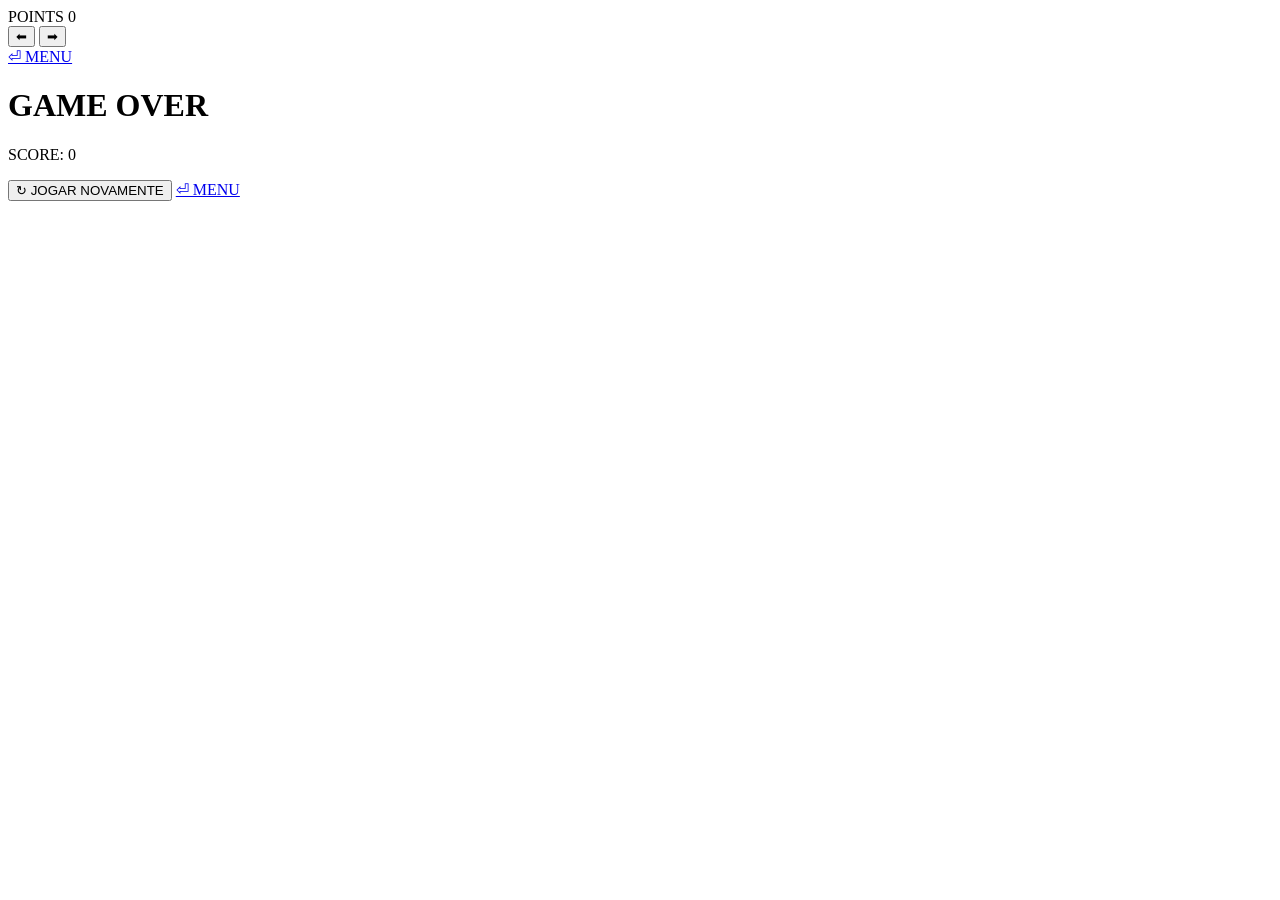
==== rush.html @ ddf9dbdd "Add files via upload" ====
<!DOCTYPE html>
<html lang="pt-br">
<head>
  <meta charset="UTF-8">
  <meta name="viewport" content="width=device-width, initial-scale=1.0">
  <title>JS RUSH – Corrida</title>

  <!-- CSS -->
  <link rel="stylesheet" href="css/default.css">
</head>

<body class="jogo arcade">

  <div class="game-overlay">

    <div class="hud">
      <span>POINTS</span>
      <span id="points">0</span>
    </div>

    <div id="field">
      <div id="player"></div>
    </div>

    <div class="controls">
      <button id="btn-left" class="control-btn">⬅</button>
      <button id="btn-right" class="control-btn">➡</button>
    </div>

    <a href="index.html" class="menu-btn small">⏎ MENU</a>
  </div>

  <div id="game-over" class="game-over hidden">
  <h1>GAME OVER</h1>
  <p>SCORE: <span id="final-score">0</span></p>

  <div class="game-over-buttons">
    <button id="restart" class="menu-btn">↻ JOGAR NOVAMENTE</button>
    <a href="index.html" class="menu-btn">⏎ MENU</a>
  </div>
</div>


  <!-- JS -->
  <script src="js/rush.js"></script>
</body>
</html>
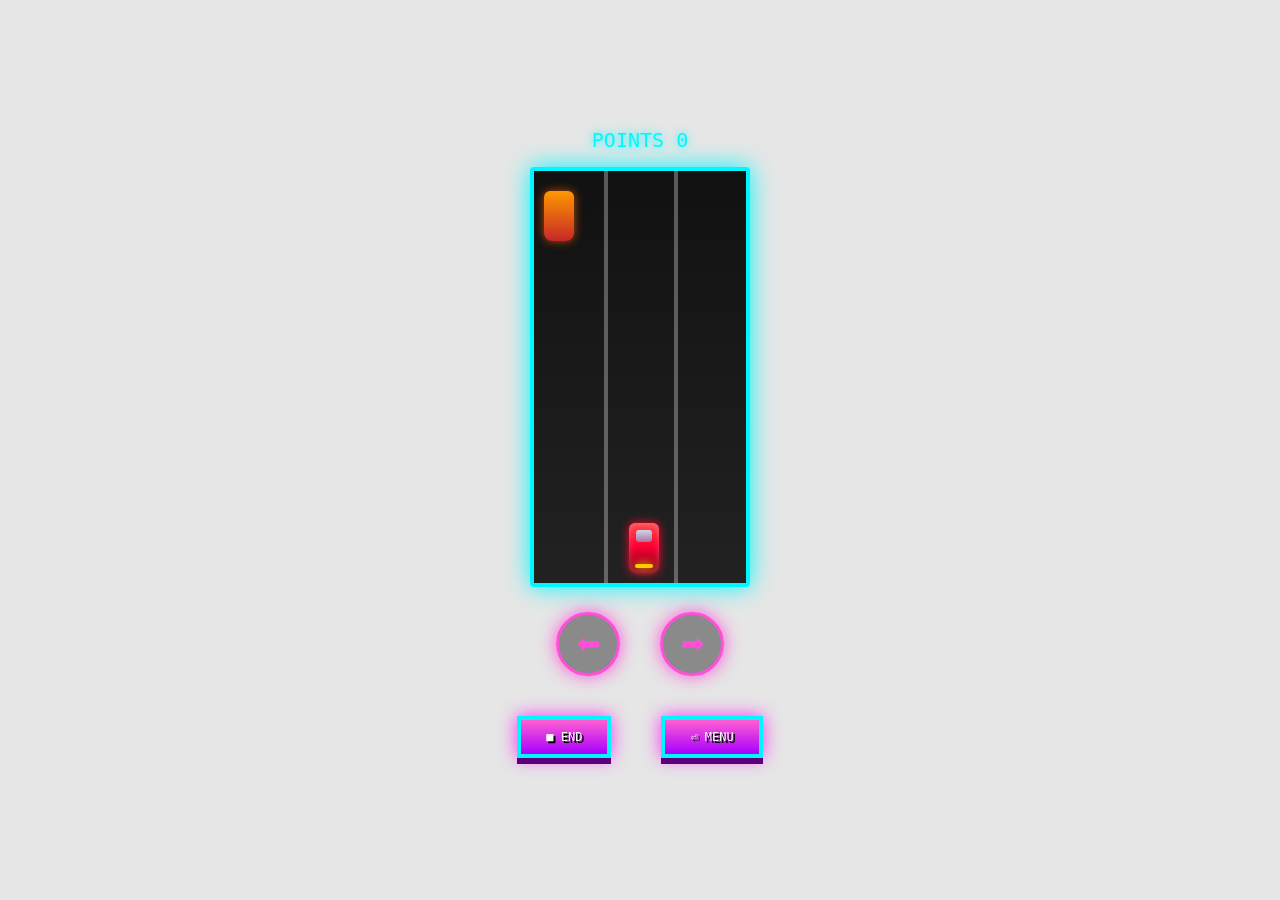
==== commit 1da75a17: "Add files via upload" ====
--- a/rush.html
+++ b/rush.html
@@ -5,7 +5,6 @@
   <meta name="viewport" content="width=device-width, initial-scale=1.0">
   <title>JS RUSH – Corrida</title>
 
-  <!-- CSS -->
   <link rel="stylesheet" href="css/default.css">
 </head>
 
@@ -27,7 +26,10 @@
       <button id="btn-right" class="control-btn">➡</button>
     </div>
 
-    <a href="index.html" class="menu-btn small">⏎ MENU</a>
+    <div class="game-actions">
+      <button id="btn-end" class="menu-btn small">■ END</button>
+      <a href="index.html" class="menu-btn small">⏎ MENU</a>
+  </div>
   </div>
 
   <div id="game-over" class="game-over hidden">
@@ -40,8 +42,6 @@
   </div>
 </div>
 
-
-  <!-- JS -->
   <script src="js/rush.js"></script>
 </body>
 </html>
--- a/css/default.css
+++ b/css/default.css
@@ -0,0 +1,436 @@
+.menu {
+  background: url("../img/menu-bg.png") center/cover no-repeat;
+  height: 100vh;
+}
+
+.menu-overlay {
+  height: 100%;
+  display: flex;
+  flex-direction: column;
+  justify-content: center;
+  align-items: center;
+  backdrop-filter: brightness(0.9);
+}
+
+.game-title {
+  font-family: 'Press Start 2P', monospace;
+  font-size: 32px;
+  color: #ffffff;
+  margin-bottom: 40px;
+  text-shadow: 3px 3px 0 #000;
+}
+
+.menu-btn {
+  margin: 15px;
+  padding: 18px 45px;
+  border: 4px solid #00f7ff;
+
+  background: linear-gradient(180deg, #ff5fd2, #a800ff);
+  color: #ffffff;
+
+  font-family: 'Press Start 2P', monospace;
+  font-size: 16px;
+
+  text-decoration: none;
+  cursor: pointer;
+
+  box-shadow:
+    0 6px 0 #5b007a,
+    0 0 18px rgba(255, 0, 255, 0.8);
+
+  text-shadow: 2px 2px 0 #000;
+
+  transition: all 0.15s ease;
+}
+
+.menu-btn:hover {
+  transform: translateY(2px);
+  background: linear-gradient(180deg, #00f7ff, #00aaff);
+  color: #000;
+
+  box-shadow:
+    0 4px 0 #004c7a,
+    0 0 25px rgba(0, 255, 255, 1);
+}
+
+.menu-btn:active {
+  transform: translateY(6px);
+  box-shadow:
+    0 0 10px rgba(0, 255, 255, 0.8);
+}
+
+.menu-btn:first-of-type {
+  animation: blink 1.5s infinite;
+}
+
+@keyframes blink {
+  50% {
+    opacity: 0.6;
+  }
+}
+
+:root {
+  --bg-default: #4f4f4f;
+  --bg-game: #212121;
+  --bg-button: #fdfa29;
+  --bg-button-option: #0076c5;
+  --bg-white: #f7f7f7;
+}
+
+* {
+  font-size: 20px;
+  margin: 0;
+  padding: 0;
+  outline: none;
+  box-sizing: border-box;
+}
+
+body {
+  margin: 0;
+}
+
+.data {
+  color: var(--bg-white);
+  font-weight: bolder;
+  text-align: center;
+}
+
+.d-flex {
+  display: flex;
+}
+
+.d-flex > * {
+  width: 100%;
+}
+
+.bg-game {
+  background-color: var(--bg-game) !important;
+}
+
+.button {
+  border-radius: 50%;
+  width: 3rem;
+  height: 3rem;
+  background-color: var(--bg-button);
+  margin: auto;
+  text-decoration: none;
+}
+
+.button-option {
+  background-color: var(--bg-button-option);
+  padding-top: .8rem;
+  text-align: center;
+  font-weight: bolder;
+  color: var(--bg-white);
+}
+
+.border {
+  background-color: var(--bg-game);
+  position: relative;
+  z-index: 2;
+}
+
+.border-vertical {
+  width: 200px;
+  height: 50px;
+  margin: auto;
+}
+
+.border-horizontal {
+  width: 150px;
+  height: 400px;
+}
+
+#minigame {
+  width: 500px;
+  border-radius: 1rem;
+  padding: 1rem 0;
+  margin: auto;
+  background-color: var(--bg-game);
+}
+
+#field {
+  background-color: var(--bg-white);
+  display: inline-block;
+  position: relative;
+  width: 200px;
+  height: 400px;
+  border-radius: 0.2rem;
+}
+
+#field > a {
+  display: block;
+  color: var(--bg-default);
+  padding: .5rem;
+  border-bottom: 1px solid var(--bg-default);
+}
+
+#field > a:hover {
+  background-color: var(--bg-button-option);
+  color: var(--bg-game);
+}
+
+.piece {
+  position: absolute;
+  width: 20px;
+  height: 20px;
+  background-color: #4f4f4f;
+  border: 2px solid #4f4f4f;
+  padding: 2px;
+  transition: all 0.3s;
+}
+
+#player {
+  position: absolute;
+  width: 30px;
+  height: 50px;
+  background-color: red;
+  bottom: 10px;
+  border-radius: 4px;
+}
+
+.enemy {
+  position: absolute;
+  width: 30px;
+  height: 50px;
+  background-color: black;
+  border-radius: 4px;
+}
+
+.jogo #field::before,
+.jogo #field::after {
+  content: "";
+  position: absolute;
+  top: 0;
+  width: 4px;
+  height: 100%;
+  background-color: #ccc;
+}
+
+.jogo #field::before {
+  left: 65px;
+}
+
+.jogo #field::after {
+  left: 130px;
+}
+
+.jogo {
+  background: url("img/menu-bg.png") center/cover no-repeat;
+  height: 100vh;
+}
+
+.game-overlay {
+  height: 100%;
+  display: flex;
+  flex-direction: column;
+  justify-content: center;
+  align-items: center;
+  backdrop-filter: brightness(0.9);
+}
+
+#field {
+  position: relative;
+  width: 220px;
+  height: 420px;
+  background: linear-gradient(#111, #222);
+  border: 4px solid #00f7ff;
+  box-shadow: 0 0 25px #00f7ff;
+  overflow: hidden;
+}
+
+.jogo #field::before,
+.jogo #field::after {
+  content: "";
+  position: absolute;
+  top: 0;
+  width: 4px;
+  height: 100%;
+  background-color: rgba(255,255,255,0.3);
+}
+
+.jogo #field::before {
+  left: 70px;
+}
+
+.jogo #field::after {
+  left: 140px;
+}
+
+.hud {
+  color: #00f7ff;
+  font-family: 'Press Start 2P', monospace;
+  margin-bottom: 15px;
+  text-shadow: 0 0 10px #00f7ff;
+}
+
+.menu-btn.small {
+  margin-top: 20px;
+  font-size: 12px;
+  padding: 10px 25px;
+}
+
+#player {
+  transition: left 0.35s ease;
+  position: absolute;
+  width: 30px;
+  height: 50px;
+  bottom: 10px;
+  left: 95px;
+
+  background: linear-gradient(
+    to bottom,
+    #ff4d4d 0%,
+    #ff0033 45%,
+    #7a0018 100%
+  );
+
+  border-radius: 6px 6px 8px 8px;
+
+  box-shadow:
+    0 0 10px #ff0033,
+    inset 0 0 6px rgba(255,255,255,0.25);
+}
+
+#player::before {
+  content: "";
+  position: absolute;
+  top: 7px;
+  left: 7px;
+  width: 16px;
+  height: 12px;
+
+  background: linear-gradient(
+    to bottom,
+    rgba(200,230,255,0.9),
+    rgba(120,180,220,0.6)
+  );
+
+  border-radius: 3px;
+}
+
+#player::after {
+  content: "";
+  position: absolute;
+  bottom: 5px;
+  left: 6px;
+  width: 18px;
+  height: 4px;
+
+  background: #ffcc00;
+  border-radius: 2px;
+
+  box-shadow: 0 0 8px #ffcc00;
+}
+
+.enemy {
+  position: absolute;
+  width: 30px;
+  height: 50px;
+  border-radius: 6px 6px 8px 8px;
+}
+
+.enemy.basic {
+  background: linear-gradient(to bottom, #333, #000);
+}
+
+.enemy.fast {
+  background: linear-gradient(to bottom, #ff9800, #c62828);
+  box-shadow: 0 0 10px rgba(255,100,0,0.7);
+}
+
+.enemy.tank {
+  background: linear-gradient(to bottom, #555, #222);
+  border: 2px solid #111;
+}
+
+.game-over {
+  position: fixed;
+  top: 0;
+  left: 0;
+  width: 100%;
+  height: 100%;
+
+  background: rgba(0, 0, 0, 0.85);
+  backdrop-filter: blur(4px);
+
+  display: flex;
+  flex-direction: column;
+  justify-content: center;
+  align-items: center;
+
+  z-index: 999;
+  text-align: center;
+}
+
+.game-over h1 {
+  font-family: 'Press Start 2P', monospace;
+  color: #ff0033;
+  font-size: 48px;
+  text-shadow: 0 0 20px #ff0033;
+  margin-bottom: 20px;
+}
+
+.game-over p {
+  font-family: 'Press Start 2P', monospace;
+  color: #fff;
+  margin-bottom: 30px;
+}
+
+.game-over-buttons {
+  display: flex;
+  flex-direction: column;
+  gap: 15px;
+}
+
+.hidden {
+  display: none;
+}
+ 
+.controls {
+  margin-top: 25px;
+  display: flex;
+  justify-content: center;
+  gap: 40px;
+}
+
+.control-btn {
+  width: 64px;
+  height: 64px;
+  font-size: 28px;
+  border-radius: 50%;
+  border: 3px solid #ff4fd8;
+  background: rgba(0,0,0,0.4);
+  color: #ff4fd8;
+  cursor: pointer;
+  box-shadow: 0 0 18px #ff4fd8;
+  transition: transform 0.1s, box-shadow 0.1s;
+}
+
+.control-btn:active {
+  transform: scale(0.92);
+  box-shadow: 0 0 30px #ff4fd8;
+  background: #ff4fd8;
+  color: #000;
+}
+
+.game-actions {
+  display: flex;
+  justify-content: center;
+  gap: 20px;
+  margin-top: 20px;
+}
+
+#player {
+  transition:
+    left 0.15s ease,
+    transform 0.15s ease;
+}
+
+#player.turn-left {
+  transform: rotate(-8deg);
+}
+
+#player.turn-right {
+  transform: rotate(8deg);
+}
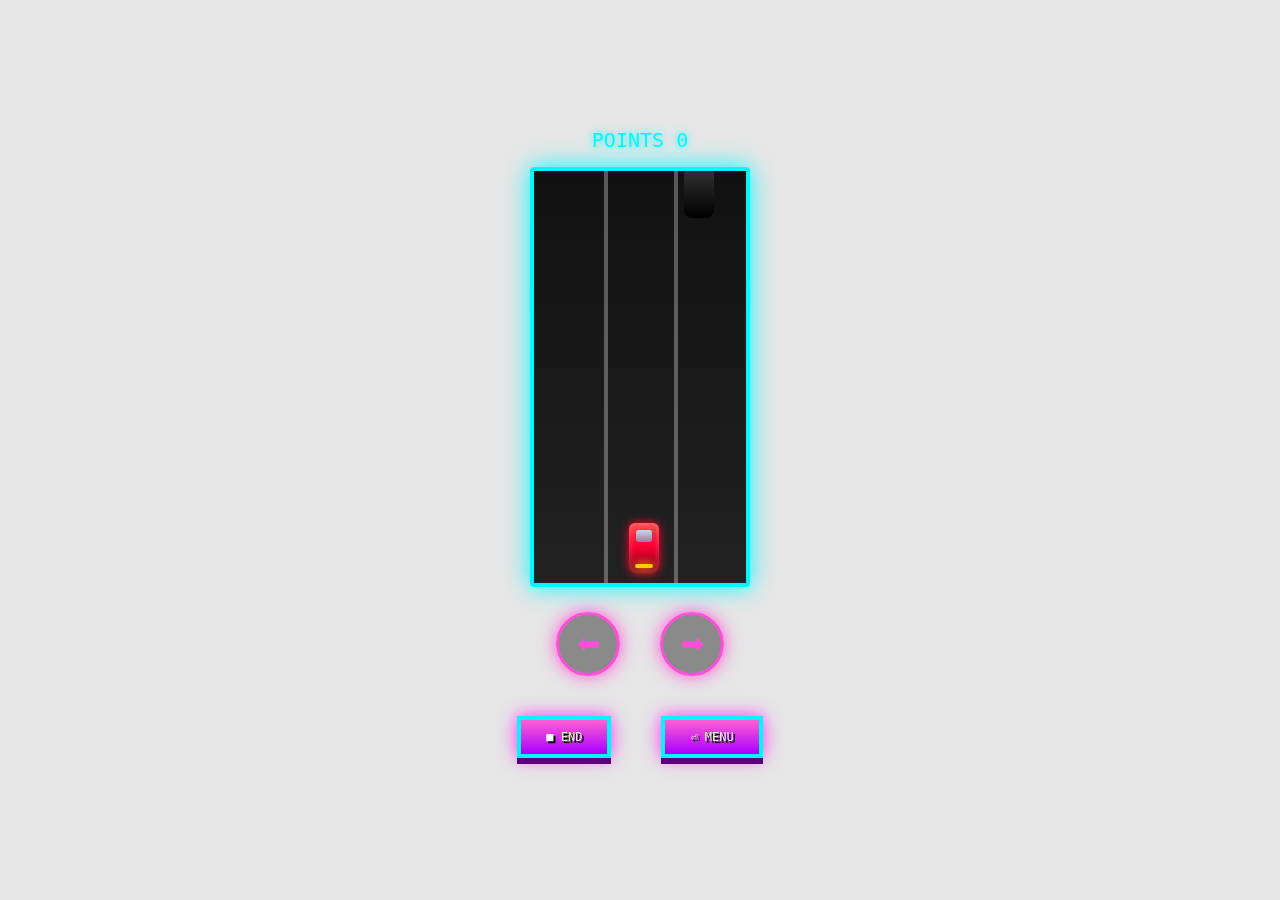
==== commit 4677f8e8: "Rename title from 'JS RUSH – Corrida' to 'DEFLECT'" ====
--- a/rush.html
+++ b/rush.html
@@ -3,7 +3,7 @@
 <head>
   <meta charset="UTF-8">
   <meta name="viewport" content="width=device-width, initial-scale=1.0">
-  <title>JS RUSH – Corrida</title>
+  <title>DEFLECT</title></title>
 
   <link rel="stylesheet" href="css/default.css">
 </head>
@@ -45,3 +45,4 @@
   <script src="js/rush.js"></script>
 </body>
 </html>
+
